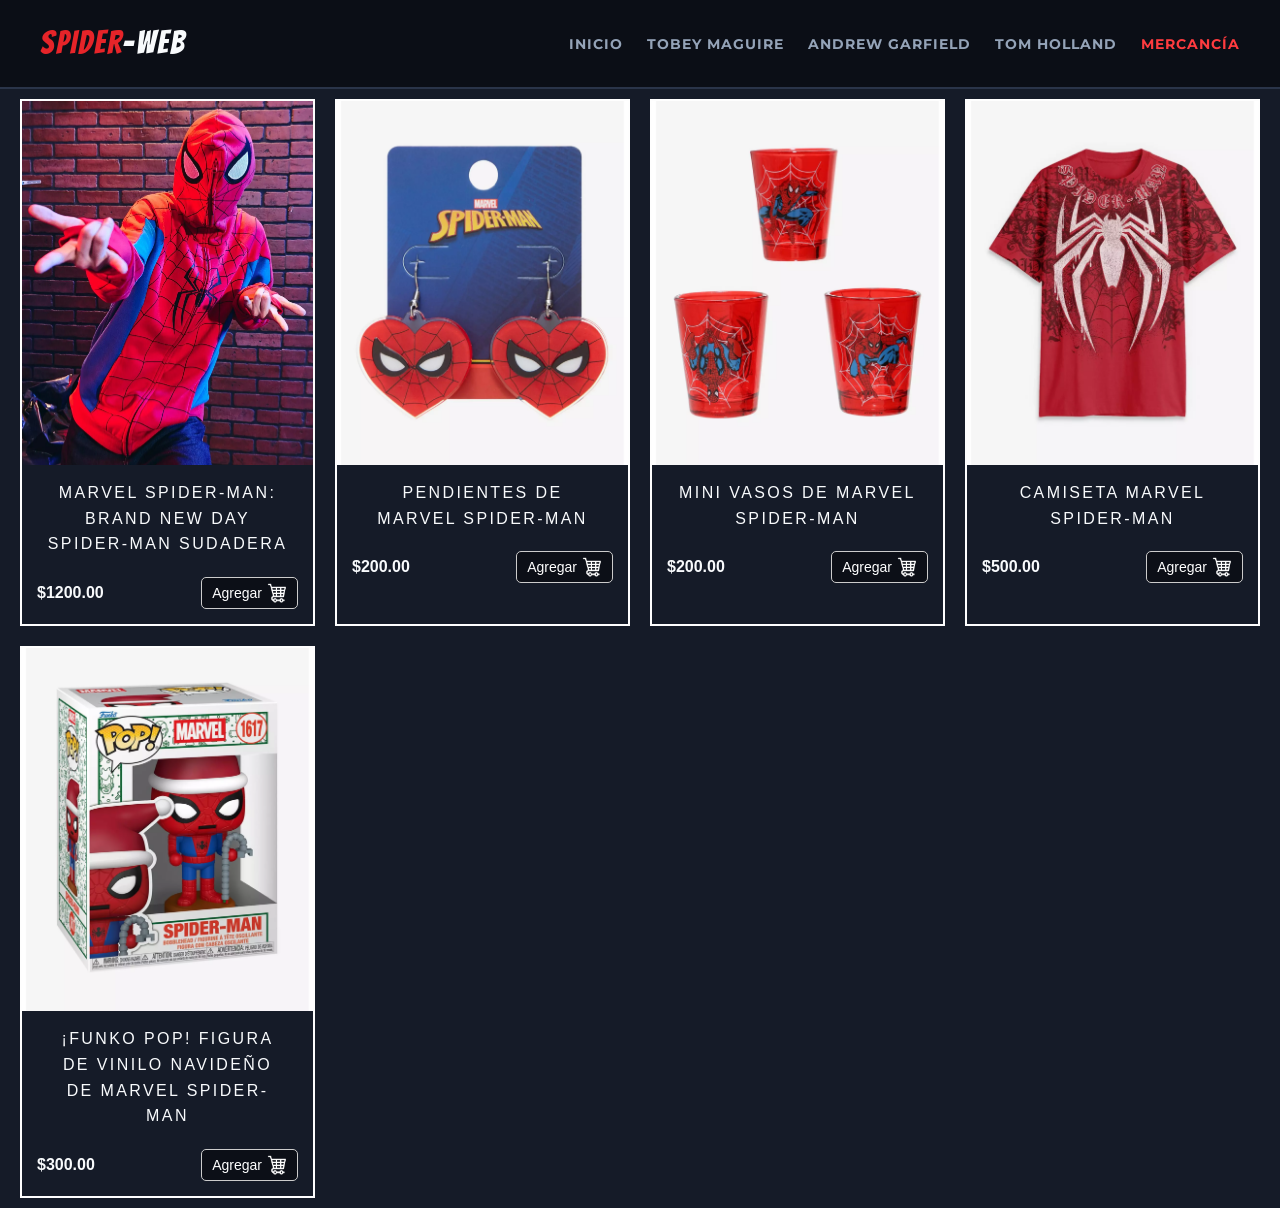
==== mercancia.html @ 4f7eac1c "Mercancia uwu" ====
<!DOCTYPE html>
<html lang="es">
<head>
    <meta charset="UTF-8">
    <meta name="viewport" content="width=device-width, initial-scale=1.0">
    <title>Mercancia</title>
    <link rel="stylesheet" type="text/css" href="css/mercancia.css">
    <link rel="stylesheet" href="spider.css">
    <link rel="preconnect" href="https://fonts.googleapis.com">
    <link rel="preconnect" href="https://fonts.gstatic.com" crossorigin>
    <link href="https://fonts.googleapis.com/css2?family=Bangers&family=Montserrat:wght@400;600;800&display=swap" rel="stylesheet">
    <link rel="stylesheet" href="https://cdnjs.cloudflare.com/ajax/libs/font-awesome/6.5.2/css/all.min.css">

</head>
<body>
    
    <!-- Barra de Navegación -->
     <header class="navbar">
        <div class="logo">
            <span class="spidey-text">SPIDER</span>-WEB
        </div>
        <nav>
            <ul class="nav-links">
                <li><a href="index.html">Inicio</a></li>
                <li><a href="tobey-maguire.html">Tobey Maguire</a></li>
                <li><a href="andrew-garfield.html">Andrew Garfield</a></li>
                <li><a href="tom-holland.html">Tom Holland</a></li>
                <li><a href="mercancia.html" class="active">Mercancía</a></li>
            </ul>
        </nav>
    </header>
    
    
    <div class="Productos-grid">

        <div class="grid-item">
                <div class="grid-imagen">
                    <img src="img/1.jpg">
                </div>
                <figcaption>
                    <p class="Nombre_Producto">Marvel Spider-Man: Brand New Day Spider-Man sudadera</p>
                    <div class="precio-container">
                        <h3 class="precio">$1200.00</h3>
                    <button class="agregar-btn">Agregar<img src="img/Carrito.png" alt="Agregar"></button>
                </figcaption>
        </div>

        <div class="grid-item">
                <div class="grid-imagen">
                    <img src="img/2.webp">
                </div>
                <figcaption>
                    <p class="Nombre_Producto">Pendientes de Marvel Spider-Man</p>
                    <div class="precio-container">
                        <h3 class="precio">$200.00</h3>
                    <button class="agregar-btn">Agregar<img src="img/Carrito.png" alt="Agregar"></button>
                </figcaption>
        </div>

        <div class="grid-item">
                <div class="grid-imagen">
                    <img src="img/3.webp">
                </div>
                <figcaption>
                    <p class="Nombre_Producto">Mini vasos de Marvel Spider-Man</p>
                    <div class="precio-container">
                        <h3 class="precio">$200.00</h3>
                    <button class="agregar-btn">Agregar<img src="img/Carrito.png" alt="Agregar"></button>
                </figcaption>
        </div>

        <div class="grid-item">
                <div class="grid-imagen">
                    <img src="img/4.webp">
                </div>
                <figcaption>
                    <p class="Nombre_Producto">Camiseta Marvel Spider-Man </p>
                    <div class="precio-container">
                        <h3 class="precio">$500.00</h3>
                    <button class="agregar-btn">Agregar<img src="img/Carrito.png" alt="Agregar"></button>
                </figcaption>
        </div>

        <div class="grid-item">
                <div class="grid-imagen">
                    <img src="img/5.webp">
                </div>
                <figcaption>
                    <p class="Nombre_Producto">¡Funko Pop! Figura de vinilo navideño de Marvel Spider-Man</p>
                    <div class="precio-container">
                        <h3 class="precio">$300.00</h3>
                    <button class="agregar-btn">Agregar<img src="img/Carrito.png" alt="Agregar"></button>
                </figcaption>
        </div>

    </div>
</div>

<script>

const botonesAgregar = document.querySelectorAll('.agregar-btn');
let carrito = JSON.parse(localStorage.getItem('carrito')) || [];

botonesAgregar.forEach(boton => {
    boton.addEventListener('click', (e) => {
        const elementoProducto = e.target.closest('.grid-item');
        if (!elementoProducto) return;

        const nombre = elementoProducto.querySelector('.Nombre_Producto').textContent.trim();
        const textoPrecio = elementoProducto.querySelector('.precio').textContent.trim();
        const precio = parseFloat(textoPrecio.replace('$', '').replace(',', ''));
        const imagen = elementoProducto.querySelector('.grid-imagen img').src;

        if (nombre && !isNaN(precio)) {
            agregarAlCarrito(nombre, precio, imagen);
            guardarCarrito();
        } else {
            console.error('Error: Datos del producto incompletos o mal formateados.');
        }
    });
});

function agregarAlCarrito(nombre, precio, imagen) {
    const id = Date.now();
    const productoExistente = carrito.find(item => item.nombre === nombre);

    if (productoExistente) {
        productoExistente.cantidad += 1;
    } else {
        carrito.push({ id, nombre, precio, cantidad: 1, imagen });
    }

    console.log(carrito);
}

function guardarCarrito() {
    localStorage.setItem('carrito', JSON.stringify(carrito));
}


</script>

</body>
</html>
---- css/mercancia.css ----
* {
    margin: 0;
    padding: 0;
    box-sizing: border-box;
}

:root {
    --bg-main: #0c0f17;
    --bg-surface: #151b28;
    --bg-card: #1c2436;
    --spider-red: #e62429;
    --spider-red-glow: #ff3b3f;
    --spider-blue: #1c64f2;
    --text-main: #f8fafc;
    --text-muted: #94a3b8;
    --border-color: #2a3449;
    --font-comic: 'Bangers', cursive;
    --font-body: 'Montserrat', sans-serif;
}

.cart-icon {
    width: 40px;
    height: 40px;
    cursor: pointer;
}

.Productos-grid {
    display: grid;
    grid-template-columns: repeat(4, 1fr);
    gap: 20px;
    padding: 10px 20px;
    background-color: var(--bg-surface);
}

.grid-item {
    position: relative;
    overflow: hidden;
    border: 2px solid #fefefe;
}

.grid-imagen {
    position: relative;
    overflow: hidden;
    width: 100%;
    aspect-ratio: 2/2.5;
}

.grid-imagen img {
    width: 100%;
    height: 100%;
    object-fit: cover;
    display: block;
}

.Nombre_Producto {
    text-align: center;
    padding: 10px 20px;
    color: var(--text-main);
    font-family: Arial, Helvetica, sans-serif;
    text-transform: uppercase;
    letter-spacing: .15em;
}

h3.precio {
    color: var(--text-main);
    font-size: 16px;
    font-family: Arial, Helvetica, sans-serif;
}

figcaption a {
    text-decoration: none;
}

.precio-container {
    display: flex;
    align-items: center;
    justify-content: space-between;
    margin: 10px;
}

.agregar-btn {
    display: flex;
    align-items: center;
    background-color: var(--bg-main);
    border: 1px solid #cccccc;
    border-radius: 5px;
    padding: 5px 10px;
    cursor: pointer;
    font-size: 14px;
    color: #FFFFFF;
}

.agregar-btn img {
    width: 20px;
    height: 20px;
    margin-left: 5px;
}

.agregar-btn:hover {
    background-color: #616161;
}

figcaption {
    background-color: var(--bg-surface);
    color: #000000;
    padding: 5px;
    text-align: center;
}

@media (max-width: 1024px) {
    .Productos-grid {
        grid-template-columns: repeat(3, 1fr);
    }
}

@media (max-width: 768px) {
    .Productos-grid {
        grid-template-columns: repeat(2, 1fr);
    }
}

@media (max-width: 576px) {
    .Productos-grid {
        grid-template-columns: 1fr;
    }
}
---- spider.css ----
/* --- Paleta Spider-Man Optimizada --- */
:root {
  --bg-main: #0c0f17;         /* Fondo oscuro azulado profundo */
  --bg-surface: #151b28;      /* Fondo de tarjetas y secciones secundarias */
  --bg-card: #1c2436;         /* Tarjetas de información */
  
  --spider-red: #e62429;      /* Rojo Marvel principal */
  --spider-red-glow: #ff3b3f; /* Hover y detalles luminosos */
  --spider-blue: #1c64f2;     /* Azul de acento */
  
  --text-main: #f8fafc;       /* Texto principal blanco nítido */
  --text-muted: #94a3b8;      /* Texto secundario y descripciones */
  --border-color: #2a3449;    /* Bordes sutiles y elegantes */
  
  --font-comic: 'Bangers', cursive;
  --font-body: 'Montserrat', sans-serif;
}

* {
  margin: 0;
  padding: 0;
  box-sizing: border-box;
}

html {
  scroll-behavior: smooth;
}

body {
  font-family: var(--font-body);
  background-color: var(--bg-main);
  color: var(--text-main);
  line-height: 1.6;
}

.container {
  max-width: 1200px;
  margin: 0 auto;
  padding: 0 24px;
}

/* --- Navbar --- */
.navbar {
  position: sticky;
  top: 0;
  z-index: 1000;
  display: flex;
  justify-content: space-between;
  align-items: center;
  padding: 18px 40px;
  background-color: rgba(12, 15, 23, 0.94);
  backdrop-filter: blur(12px);
  border-bottom: 2px solid var(--border-color);
}

.logo {
  font-family: var(--font-comic);
  font-size: 2rem;
  letter-spacing: 2px;
  color: var(--text-main);
}

.spidey-text {
  color: var(--spider-red);
}

.nav-links {
  display: flex;
  list-style: none;
  gap: 24px;
}

.nav-links a {
  text-decoration: none;
  color: var(--text-muted);
  font-weight: 700;
  font-size: 0.9rem;
  text-transform: uppercase;
  letter-spacing: 1px;
  transition: color 0.25s ease;
}

.nav-links a:hover,
.nav-links a.active {
  color: var(--spider-red-glow);
}

/* --- Hero Section Horizontal --- */
.hero {
  position: relative;
  min-height: 85vh;
  display: flex;
  align-items: center;
  background-image: url('spider.jpg');
  background-size: cover;
  background-repeat: no-repeat;
  background-position: center 25%;
  border-bottom: 2px solid var(--border-color);
}

.hero-overlay {
  position: absolute;
  top: 0;
  left: 0;
  width: 100%;
  height: 100%;
  background: linear-gradient(
    90deg, 
    rgba(12, 15, 23, 0.96) 0%, 
    rgba(12, 15, 23, 0.78) 50%, 
    rgba(12, 15, 23, 0.35) 100%
  );
  z-index: 1;
}

.hero-container {
  position: relative;
  z-index: 2;
  width: 100%;
}

.hero-content {
  max-width: 620px;
}

.tag {
  display: inline-block;
  background-color: rgba(230, 36, 41, 0.15);
  color: var(--spider-red-glow);
  padding: 6px 14px;
  border-radius: 20px;
  font-size: 0.8rem;
  font-weight: 800;
  text-transform: uppercase;
  letter-spacing: 1.5px;
  margin-bottom: 18px;
  border: 1px solid var(--spider-red);
}

.hero-title {
  font-family: var(--font-comic);
  font-size: 4.5rem;
  line-height: 1.05;
  color: var(--text-main);
  text-shadow: 3px 3px 0 var(--spider-red), 5px 5px 0 var(--spider-blue);
  margin-bottom: 20px;
  letter-spacing: 2px;
}

.hero-subtitle {
  font-size: 1.15rem;
  color: var(--text-muted);
  margin-bottom: 32px;
}

.hero-buttons {
  display: flex;
  gap: 16px;
  flex-wrap: wrap;
}

.btn {
  text-decoration: none;
  padding: 13px 26px;
  font-weight: 700;
  border-radius: 8px;
  text-transform: uppercase;
  letter-spacing: 1px;
  font-size: 0.9rem;
  transition: all 0.25s ease;
  display: inline-block;
}

.btn-primary {
  background-color: var(--spider-red);
  color: var(--text-main);
  box-shadow: 0 4px 15px rgba(230, 36, 41, 0.4);
}

.btn-primary:hover {
  background-color: var(--spider-red-glow);
  transform: translateY(-3px);
  box-shadow: 0 8px 20px rgba(255, 59, 63, 0.5);
}

.btn-secondary {
  background-color: rgba(21, 27, 40, 0.85);
  border: 1.5px solid var(--border-color);
  color: var(--text-main);
}

.btn-secondary:hover {
  border-color: var(--spider-blue);
  background-color: var(--bg-card);
  transform: translateY(-3px);
}

/* --- Títulos Generales --- */
.section-title {
  font-family: var(--font-comic);
  font-size: 3rem;
  text-align: center;
  margin-bottom: 45px;
  color: var(--text-main);
  letter-spacing: 2px;
}

.section-title.text-left {
  text-align: left;
}

/* --- Tarjetas de Enlace --- */
.quick-nav-section {
  padding: 85px 0;
  background-color: var(--bg-surface);
  border-bottom: 2px solid var(--border-color);
}

.cards-grid {
  display: grid;
  grid-template-columns: repeat(auto-fit, minmax(240px, 1fr));
  gap: 24px;
}

.nav-card {
  background-color: var(--bg-card);
  padding: 30px 24px;
  border-radius: 12px;
  text-decoration: none;
  border: 1px solid var(--border-color);
  border-top: 4px solid var(--spider-red);
  transition: transform 0.25s ease, border-color 0.25s ease, box-shadow 0.25s ease;
  display: flex;
  flex-direction: column;
  justify-content: space-between;
}

.nav-card:hover {
  transform: translateY(-6px);
  border-top-color: var(--spider-blue);
  border-color: var(--spider-blue);
  box-shadow: 0 12px 24px rgba(0, 0, 0, 0.4);
}

.card-tag {
  font-family: var(--font-comic);
  font-size: 1.8rem;
  color: var(--spider-red);
  margin-bottom: 6px;
}

.nav-card h3 {
  font-size: 1.3rem;
  margin-bottom: 12px;
  color: var(--text-main);
}

.nav-card p {
  color: var(--text-muted);
  font-size: 0.95rem;
  margin-bottom: 22px;
}

.card-link {
  font-weight: 700;
  color: var(--spider-red-glow);
  font-size: 0.9rem;
}

/* --- Sección Historia --- */
.about-section {
  padding: 90px 0;
  background-color: var(--bg-main);
}

.about-grid {
  display: grid;
  grid-template-columns: 1.2fr 0.8fr;
  gap: 50px;
}

.about-text p {
  margin-bottom: 18px;
  color: var(--text-muted);
  font-size: 1.05rem;
}

.about-text .highlight {
  font-size: 1.15rem;
  color: var(--text-main);
}

.about-text strong {
  color: var(--spider-red-glow);
}

.about-text h3 {
  font-size: 1.5rem;
  color: var(--text-main);
  margin: 28px 0 12px 0;
  font-family: var(--font-comic);
  letter-spacing: 1px;
}

.stat-card {
  background-color: var(--bg-card);
  padding: 26px;
  border-radius: 12px;
  margin-bottom: 24px;
  border: 1px solid var(--border-color);
  border-left: 4px solid var(--spider-blue);
}

.stat-card h4 {
  font-size: 1.25rem;
  margin-bottom: 14px;
  color: var(--text-main);
  font-family: var(--font-comic);
  letter-spacing: 1px;
}

.stat-card ul {
  list-style: none;
}

.stat-card li {
  margin-bottom: 10px;
  padding-left: 24px;
  position: relative;
  color: var(--text-muted);
  font-size: 0.95rem;
}

.stat-card li::before {
  content: '🕷';
  position: absolute;
  left: 0;
}

.quote-card {
  background-color: rgba(28, 36, 54, 0.6);
  border: 1.5px dashed var(--spider-red);
  padding: 24px;
  border-radius: 12px;
  text-align: center;
}

.quote-card blockquote {
  font-style: italic;
  font-size: 1.1rem;
  color: var(--text-main);
  margin-bottom: 10px;
}

.quote-card cite {
  color: var(--spider-red-glow);
  font-weight: 700;
  font-size: 0.95rem;
}

/* --- Footer --- */
.footer {
  text-align: center;
  padding: 30px 20px;
  background-color: var(--bg-surface);
  color: var(--text-muted);
  font-size: 0.9rem;
  border-top: 1px solid var(--border-color);
}

@media (max-width: 860px) {
  .hero-title {
    font-size: 3.2rem;
  }
  .about-grid {
    grid-template-columns: 1fr;
  }
}
/* --- Sección: Relaciones y Aliados --- */
.relations-section {
  padding: 85px 0;
  background-color: var(--bg-surface);
  border-top: 1px solid var(--border-color);
  border-bottom: 2px solid var(--border-color);
}

.relations-grid {
  display: grid;
  grid-template-columns: repeat(auto-fit, minmax(260px, 1fr));
  gap: 24px;
}

.relation-card {
  background-color: var(--bg-card);
  padding: 26px 22px;
  border-radius: 12px;
  border: 1px solid var(--border-color);
  border-left: 4px solid var(--spider-red);
  transition: transform 0.25s ease, border-color 0.25s ease;
}

.relation-card:hover {
  transform: translateY(-5px);
  border-left-color: var(--spider-red-glow);
  box-shadow: 0 10px 22px rgba(0, 0, 0, 0.4);
}

.relation-header {
  margin-bottom: 12px;
}

.relation-card h3 {
  font-family: var(--font-comic);
  font-size: 1.45rem;
  color: var(--text-main);
  letter-spacing: 1px;
  margin-bottom: 4px;
}

.relation-role {
  display: inline-block;
  font-size: 0.75rem;
  font-weight: 800;
  color: var(--spider-blue);
  text-transform: uppercase;
  letter-spacing: 1px;
}

.relation-card p {
  color: var(--text-muted);
  font-size: 0.95rem;
  line-height: 1.5;
}

.relation-card em {
  color: var(--text-main);
  font-style: italic;
}
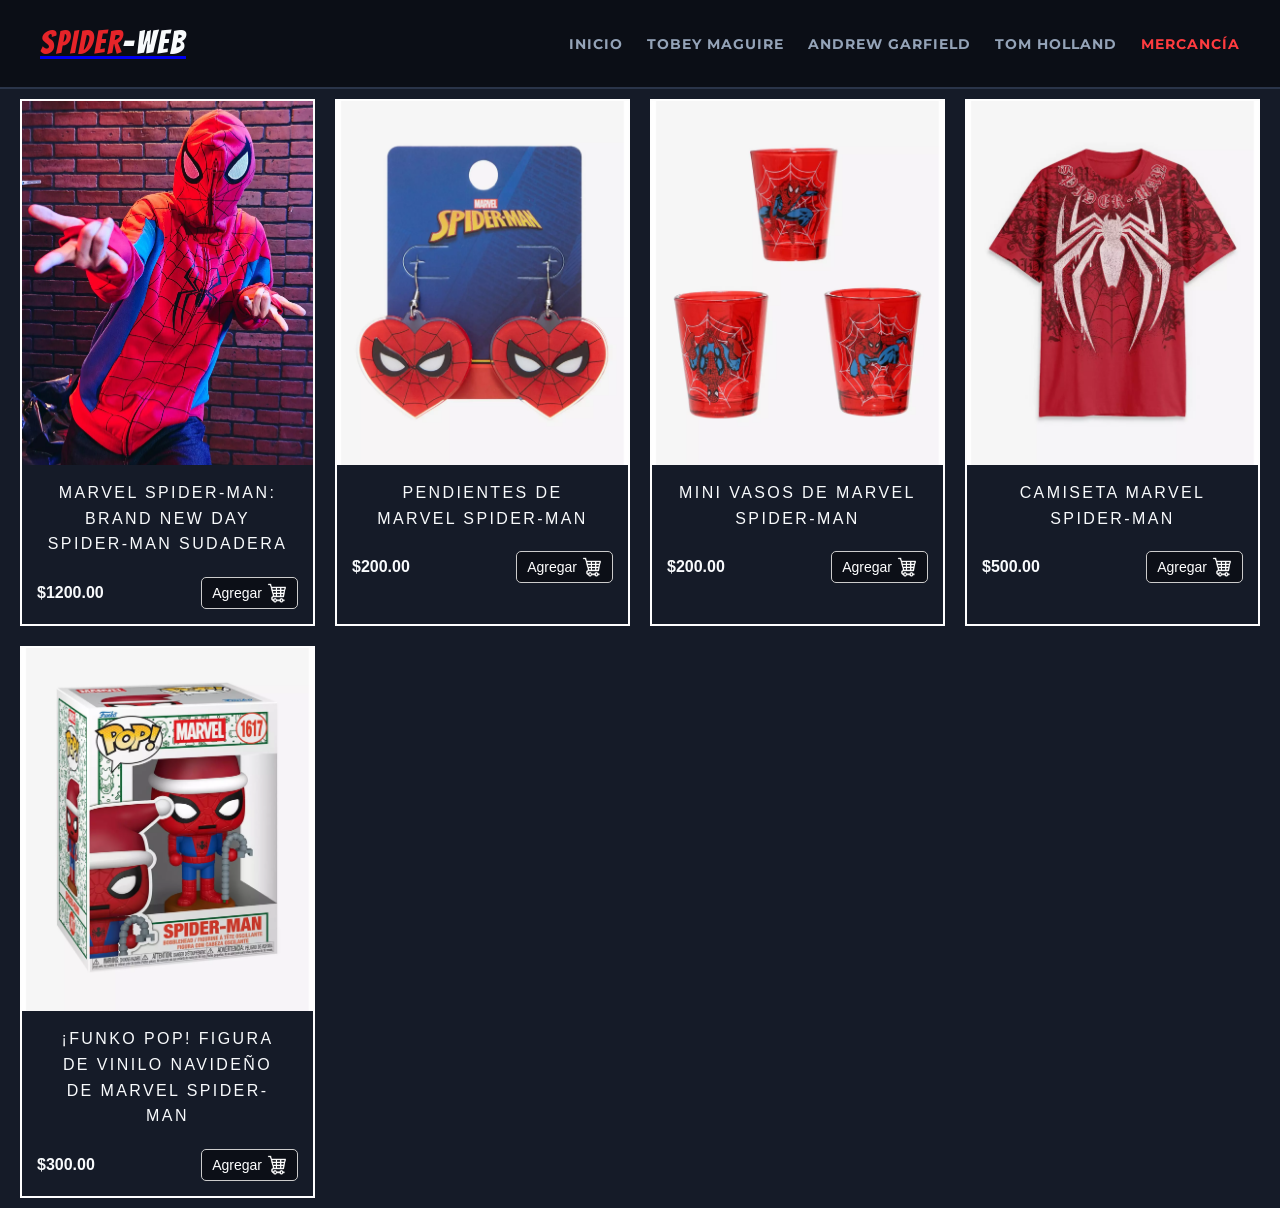
==== commit 7570b549: "Pagina Jonathan" ====
--- a/mercancia.html
+++ b/mercancia.html
@@ -16,9 +16,11 @@
     
     <!-- Barra de Navegación -->
      <header class="navbar">
+         <a href="./index.html">
         <div class="logo">
             <span class="spidey-text">SPIDER</span>-WEB
         </div>
+        </a>
         <nav>
             <ul class="nav-links">
                 <li><a href="index.html">Inicio</a></li>
@@ -96,49 +98,5 @@
     </div>
 </div>
 
-<script>
-
-const botonesAgregar = document.querySelectorAll('.agregar-btn');
-let carrito = JSON.parse(localStorage.getItem('carrito')) || [];
-
-botonesAgregar.forEach(boton => {
-    boton.addEventListener('click', (e) => {
-        const elementoProducto = e.target.closest('.grid-item');
-        if (!elementoProducto) return;
-
-        const nombre = elementoProducto.querySelector('.Nombre_Producto').textContent.trim();
-        const textoPrecio = elementoProducto.querySelector('.precio').textContent.trim();
-        const precio = parseFloat(textoPrecio.replace('$', '').replace(',', ''));
-        const imagen = elementoProducto.querySelector('.grid-imagen img').src;
-
-        if (nombre && !isNaN(precio)) {
-            agregarAlCarrito(nombre, precio, imagen);
-            guardarCarrito();
-        } else {
-            console.error('Error: Datos del producto incompletos o mal formateados.');
-        }
-    });
-});
-
-function agregarAlCarrito(nombre, precio, imagen) {
-    const id = Date.now();
-    const productoExistente = carrito.find(item => item.nombre === nombre);
-
-    if (productoExistente) {
-        productoExistente.cantidad += 1;
-    } else {
-        carrito.push({ id, nombre, precio, cantidad: 1, imagen });
-    }
-
-    console.log(carrito);
-}
-
-function guardarCarrito() {
-    localStorage.setItem('carrito', JSON.stringify(carrito));
-}
-
-
-</script>
-
 </body>
-</html>+</html>
